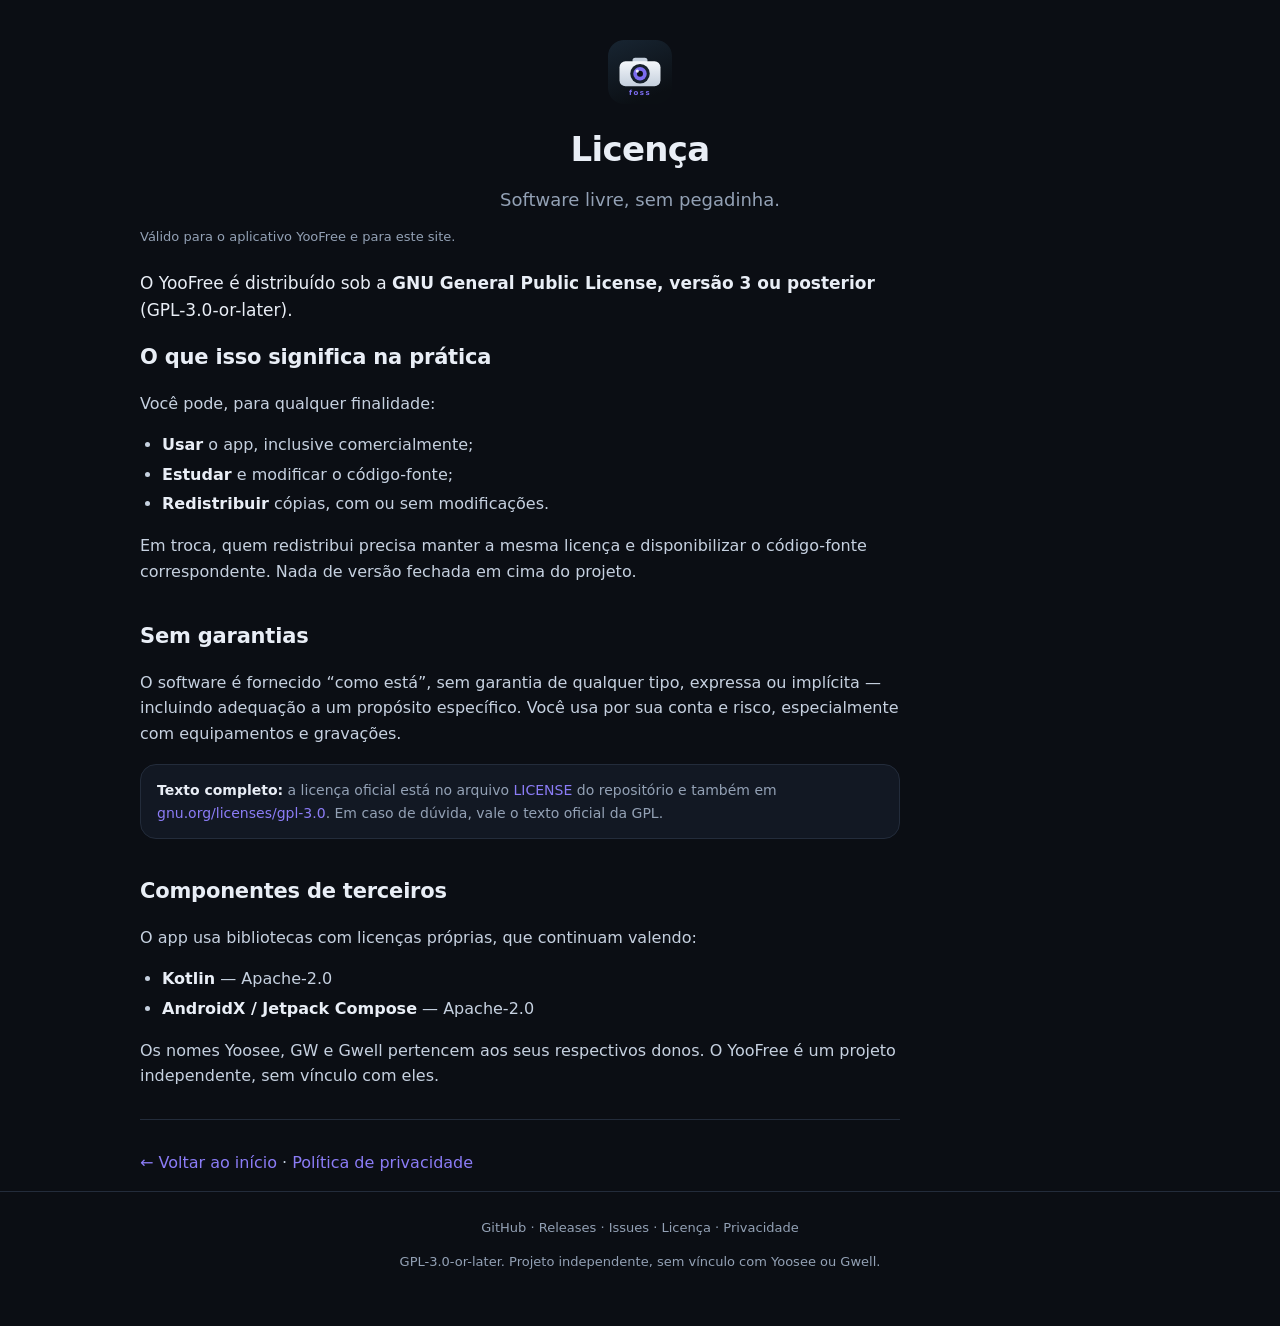
==== site/licenca.html @ 8fc25f70 "Site: paginas de licenca e politica de privacidade - assets/style.css compartilhado (index + paginas" ====
<!DOCTYPE html>
<html lang="pt-BR">
<head>
<meta charset="utf-8">
<meta name="viewport" content="width=device-width, initial-scale=1">
<title>Licença — YooFree</title>
<meta name="description" content="YooFree é software livre sob a GNU GPL v3.0 ou posterior.">
<link rel="canonical" href="https://yoofree.qd.je/licenca.html">
<link rel="icon" href="assets/icon.svg" type="image/svg+xml">
<link rel="stylesheet" href="assets/style.css">
</head>
<body>

<header class="hero small">
  <a href="/" aria-label="Voltar ao início"><img src="assets/icon.svg" alt="Ícone do YooFree"></a>
  <h1>Licença</h1>
  <p class="tagline">Software livre, sem pegadinha.</p>
</header>

<div class="wrap">
  <div class="doc">
    <p class="updated">Válido para o aplicativo YooFree e para este site.</p>

    <p class="lead">O YooFree é distribuído sob a <strong>GNU General Public License, versão 3 ou posterior</strong> (GPL-3.0-or-later).</p>

    <h2>O que isso significa na prática</h2>
    <p>Você pode, para qualquer finalidade:</p>
    <ul>
      <li><strong>Usar</strong> o app, inclusive comercialmente;</li>
      <li><strong>Estudar</strong> e modificar o código-fonte;</li>
      <li><strong>Redistribuir</strong> cópias, com ou sem modificações.</li>
    </ul>
    <p>Em troca, quem redistribui precisa manter a mesma licença e disponibilizar o código-fonte correspondente. Nada de versão fechada em cima do projeto.</p>

    <h2>Sem garantias</h2>
    <p>O software é fornecido “como está”, sem garantia de qualquer tipo, expressa ou implícita — incluindo adequação a um propósito específico. Você usa por sua conta e risco, especialmente com equipamentos e gravações.</p>

    <div class="note">
      <strong>Texto completo:</strong> a licença oficial está no arquivo
      <a href="https://github.com/Wennington123/YooFree/blob/main/LICENSE">LICENSE</a> do repositório
      e também em <a href="https://www.gnu.org/licenses/gpl-3.0.html">gnu.org/licenses/gpl-3.0</a>.
      Em caso de dúvida, vale o texto oficial da GPL.
    </div>

    <h2>Componentes de terceiros</h2>
    <p>O app usa bibliotecas com licenças próprias, que continuam valendo:</p>
    <ul>
      <li><strong>Kotlin</strong> — Apache-2.0</li>
      <li><strong>AndroidX / Jetpack Compose</strong> — Apache-2.0</li>
    </ul>
    <p>Os nomes Yoosee, GW e Gwell pertencem aos seus respectivos donos. O YooFree é um projeto independente, sem vínculo com eles.</p>

    <hr>

    <p><a href="/">← Voltar ao início</a> · <a href="privacidade.html">Política de privacidade</a></p>
  </div>
</div>

<footer>
  <nav>
    <a href="https://github.com/Wennington123/YooFree">GitHub</a> ·
    <a href="https://github.com/Wennington123/YooFree/releases">Releases</a> ·
    <a href="https://github.com/Wennington123/YooFree/issues">Issues</a> ·
    <a href="licenca.html">Licença</a> ·
    <a href="privacidade.html">Privacidade</a>
  </nav>
  <p>GPL-3.0-or-later. Projeto independente, sem vínculo com Yoosee ou Gwell.</p>
</footer>

</body>
</html>
---- site/assets/style.css ----
:root {
  --bg: #0b0e14;
  --panel: #121823;
  --panel-hi: #1a2231;
  --hairline: #232c3b;
  --text: #e9eef6;
  --muted: #93a1b5;
  --prose: #c6d1e0;
  --accent: #8b7cf6;
  --good: #5bd6a2;
  --radius: 22px;
}
* { box-sizing: border-box; }
html { scroll-behavior: smooth; }
body {
  margin: 0;
  background: var(--bg);
  color: var(--text);
  font: 16px/1.6 system-ui, -apple-system, "Segoe UI", Roboto, sans-serif;
  -webkit-font-smoothing: antialiased;
}
a { color: var(--accent); text-decoration: none; }
a:hover { text-decoration: underline; }
.wrap { max-width: 1040px; margin: 0 auto; padding: 0 20px; }

header.hero {
  display: flex; flex-direction: column; align-items: center;
  text-align: center; gap: 18px;
  padding: 64px 20px 40px;
}
header.hero.small { padding: 40px 20px 12px; gap: 10px; }
.hero img { width: 112px; height: 112px; border-radius: 26px; }
header.hero.small img { width: 64px; height: 64px; border-radius: 16px; }
h1 { margin: 0; font-size: clamp(30px, 6vw, 46px); letter-spacing: -0.02em; }
header.hero.small h1 { font-size: clamp(26px, 5vw, 34px); }
.tagline { margin: 0; color: var(--muted); max-width: 60ch; font-size: clamp(15px, 2.2vw, 18px); }
.cta { display: flex; gap: 12px; flex-wrap: wrap; justify-content: center; margin-top: 6px; }
.btn {
  display: inline-flex; align-items: center; gap: 8px;
  padding: 13px 22px; border-radius: 999px; font-weight: 600; font-size: 15px;
  border: 1px solid transparent; transition: transform .15s ease, background .15s ease;
}
.btn:active { transform: scale(.97); }
.btn.primary { background: var(--accent); color: #0b0e14; }
.btn.ghost { background: transparent; color: var(--text); border-color: var(--hairline); }
.btn.ghost:hover { background: var(--panel); text-decoration: none; }

.badges { display: flex; gap: 8px; flex-wrap: wrap; justify-content: center; }
.badge {
  font-size: 12px; letter-spacing: .02em; color: var(--muted);
  background: var(--panel); border: 1px solid var(--hairline);
  padding: 5px 12px; border-radius: 999px;
}
.badge b { color: var(--text); font-weight: 600; }

section { padding: 34px 0; }
h2 { font-size: 24px; margin: 0 0 6px; letter-spacing: -0.01em; }
.sub { color: var(--muted); margin: 0 0 22px; font-size: 15px; }

.grid { display: grid; gap: 14px; grid-template-columns: repeat(auto-fit, minmax(240px, 1fr)); }
.card {
  background: var(--panel); border: 1px solid var(--hairline);
  border-radius: var(--radius); padding: 20px;
}
.card h3 { margin: 10px 0 6px; font-size: 16px; }
.card p { margin: 0; color: var(--muted); font-size: 14px; }
.icon { font-size: 22px; line-height: 1; }

.install { display: grid; gap: 14px; grid-template-columns: repeat(auto-fit, minmax(300px, 1fr)); }
pre {
  background: #070a0f; border: 1px solid var(--hairline);
  border-radius: 16px; padding: 14px 16px; overflow-x: auto;
  font-size: 13px; color: #c9d4e3; margin: 10px 0 0;
}
code {
  background: rgba(255, 255, 255, .05);
  padding: 1px 6px; border-radius: 6px;
  font-family: ui-monospace, SFMono-Regular, Menlo, monospace;
  font-size: .92em;
}
ol, ul { color: var(--muted); padding-left: 20px; margin: 8px 0 0; }
li { margin: 4px 0; }
li b, li strong { color: var(--text); font-weight: 600; }

.roadmap li { margin: 6px 0; }
.done { color: var(--good); }

.donate { display: flex; gap: 24px; align-items: center; flex-wrap: wrap; }
.donate img { width: 180px; height: 180px; border-radius: 16px; background: #fff; padding: 8px; }
.donate .copy {
  font-family: ui-monospace, SFMono-Regular, Menlo, monospace;
  font-size: 12px; color: var(--muted);
  background: #070a0f; border: 1px solid var(--hairline);
  border-radius: 12px; padding: 10px 12px; max-width: 100%; overflow-x: auto; white-space: nowrap;
}

/* páginas de documento (licença, privacidade) */
.doc { max-width: 760px; }
.doc h2 { margin-top: 36px; font-size: 21px; }
.doc h2:first-of-type { margin-top: 0; }
.doc h3 { margin: 24px 0 4px; font-size: 16px; }
.doc p, .doc li { color: var(--prose); }
.doc ul { color: var(--prose); padding-left: 22px; }
.doc .updated { color: var(--muted); font-size: 13px; margin: 0 0 22px; }
.doc .note {
  background: var(--panel); border: 1px solid var(--hairline);
  border-radius: 16px; padding: 14px 16px; color: var(--muted);
  font-size: 14px; margin: 18px 0;
}
.doc .note strong { color: var(--text); }
.doc hr { border: 0; border-top: 1px solid var(--hairline); margin: 30px 0; }
.doc .lead { color: var(--text); font-size: 17px; }

footer {
  color: var(--muted); font-size: 13px;
  border-top: 1px solid var(--hairline);
  padding: 26px 20px 40px; text-align: center;
}
footer a { color: var(--muted); }
footer a:hover { color: var(--text); }
footer nav { margin-bottom: 6px; }
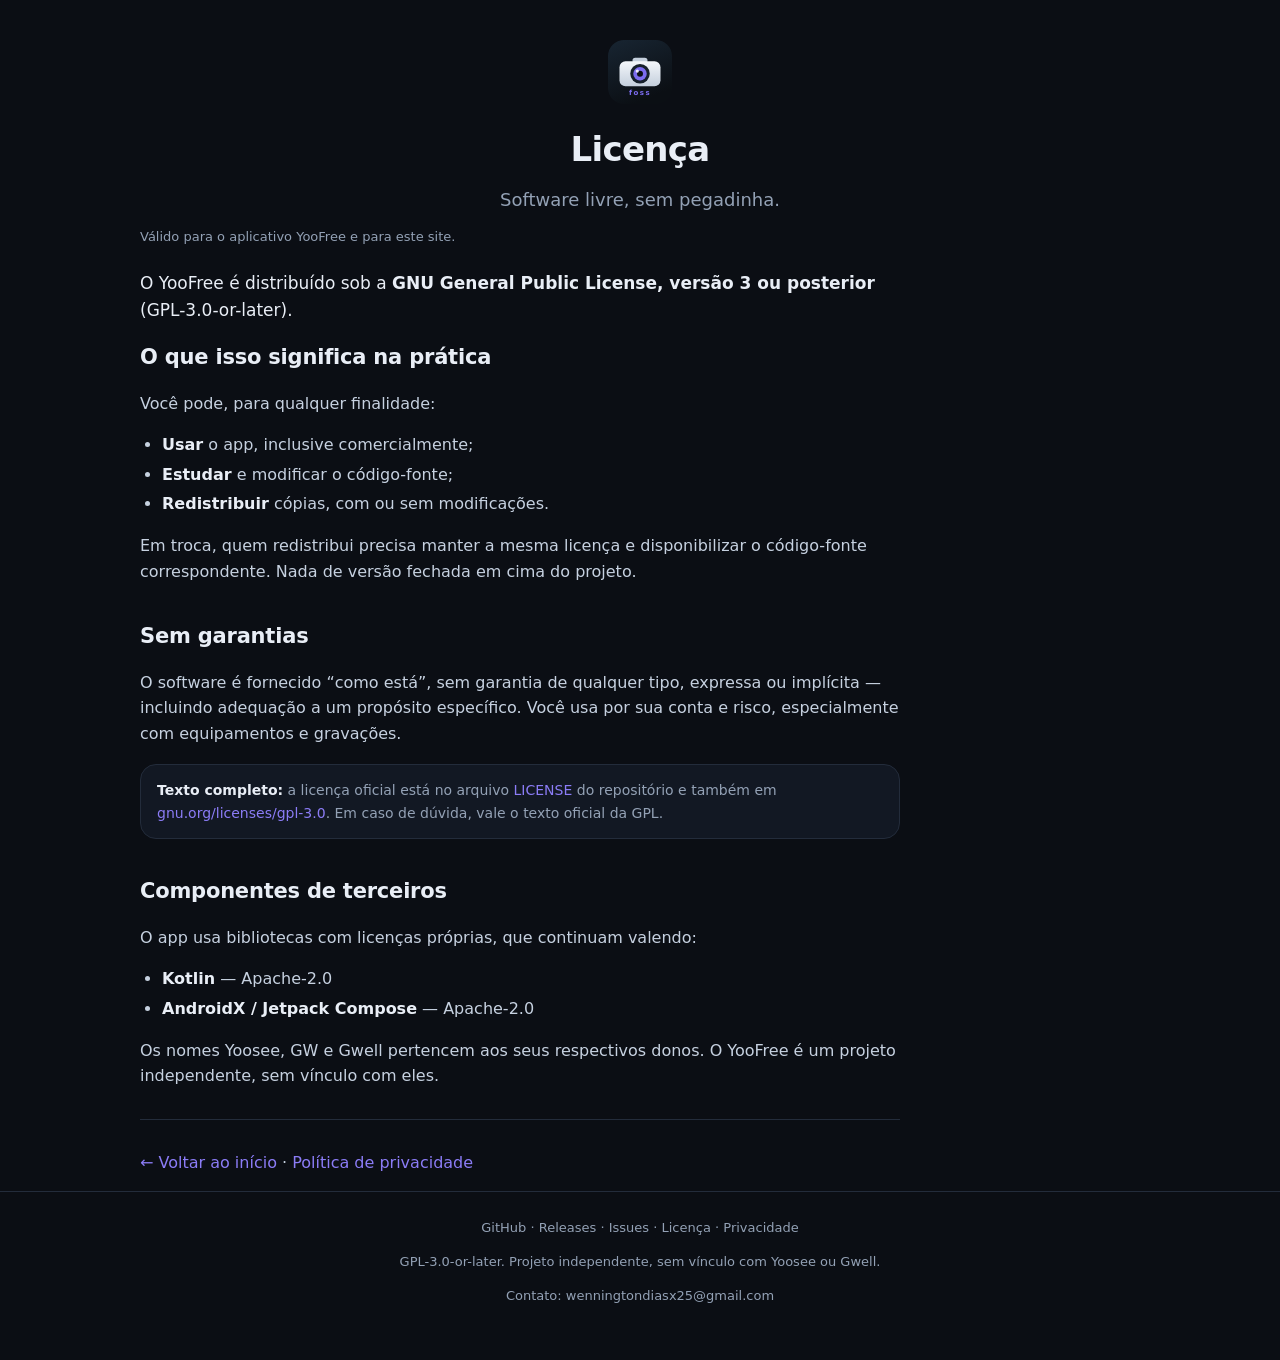
==== commit 443b1910: "Docs: contato por e-mail no site e no README Co-authored-by: CommandCodeBot <noreply@commandcode.ai>" ====
--- a/site/licenca.html
+++ b/site/licenca.html
@@ -65,6 +65,7 @@
     <a href="privacidade.html">Privacidade</a>
   </nav>
   <p>GPL-3.0-or-later. Projeto independente, sem vínculo com Yoosee ou Gwell.</p>
+  <p>Contato: <a href="mailto:wenningtondiasx25@gmail.com">wenningtondiasx25@gmail.com</a></p>
 </footer>
 
 </body>
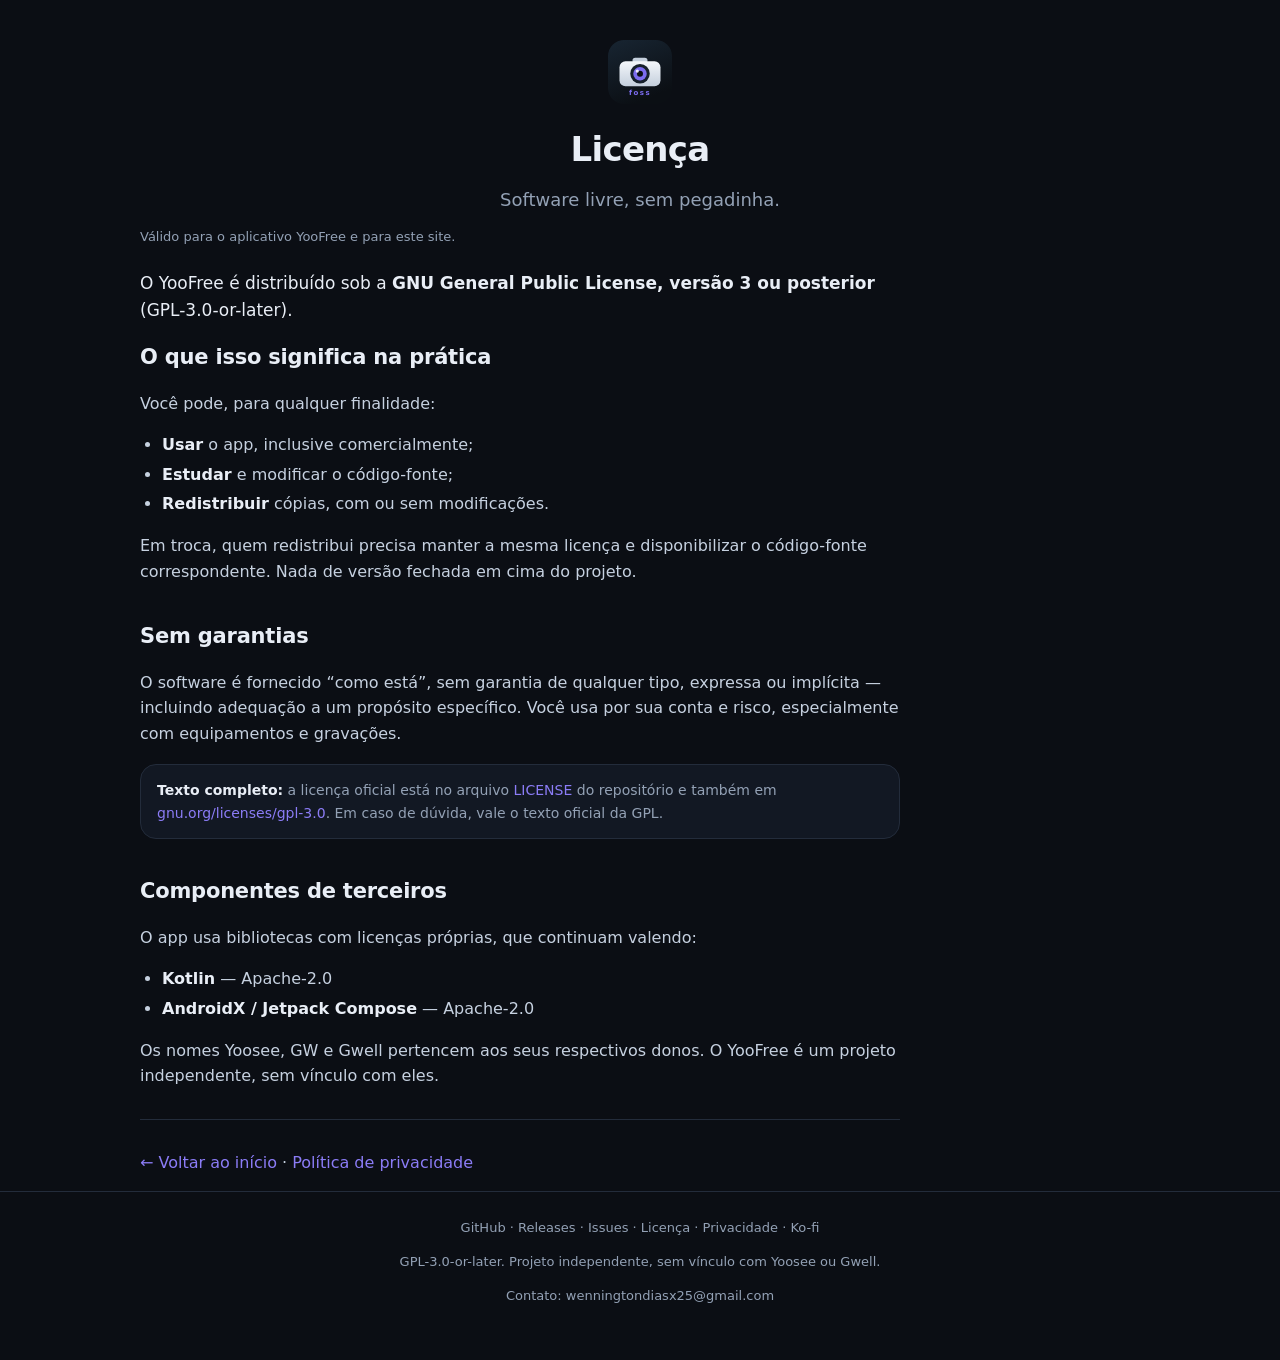
==== commit e67d1d10: "Docs: Ko-fi como forma de apoio (site, privacidade e README) Co-authored-by: CommandCodeBot <noreply" ====
--- a/site/licenca.html
+++ b/site/licenca.html
@@ -62,7 +62,8 @@
     <a href="https://github.com/Wennington123/YooFree/releases">Releases</a> ·
     <a href="https://github.com/Wennington123/YooFree/issues">Issues</a> ·
     <a href="licenca.html">Licença</a> ·
-    <a href="privacidade.html">Privacidade</a>
+    <a href="privacidade.html">Privacidade</a> ·
+    <a href="https://ko-fi.com/wenningtondaquino">Ko-fi</a>
   </nav>
   <p>GPL-3.0-or-later. Projeto independente, sem vínculo com Yoosee ou Gwell.</p>
   <p>Contato: <a href="mailto:wenningtondiasx25@gmail.com">wenningtondiasx25@gmail.com</a></p>
